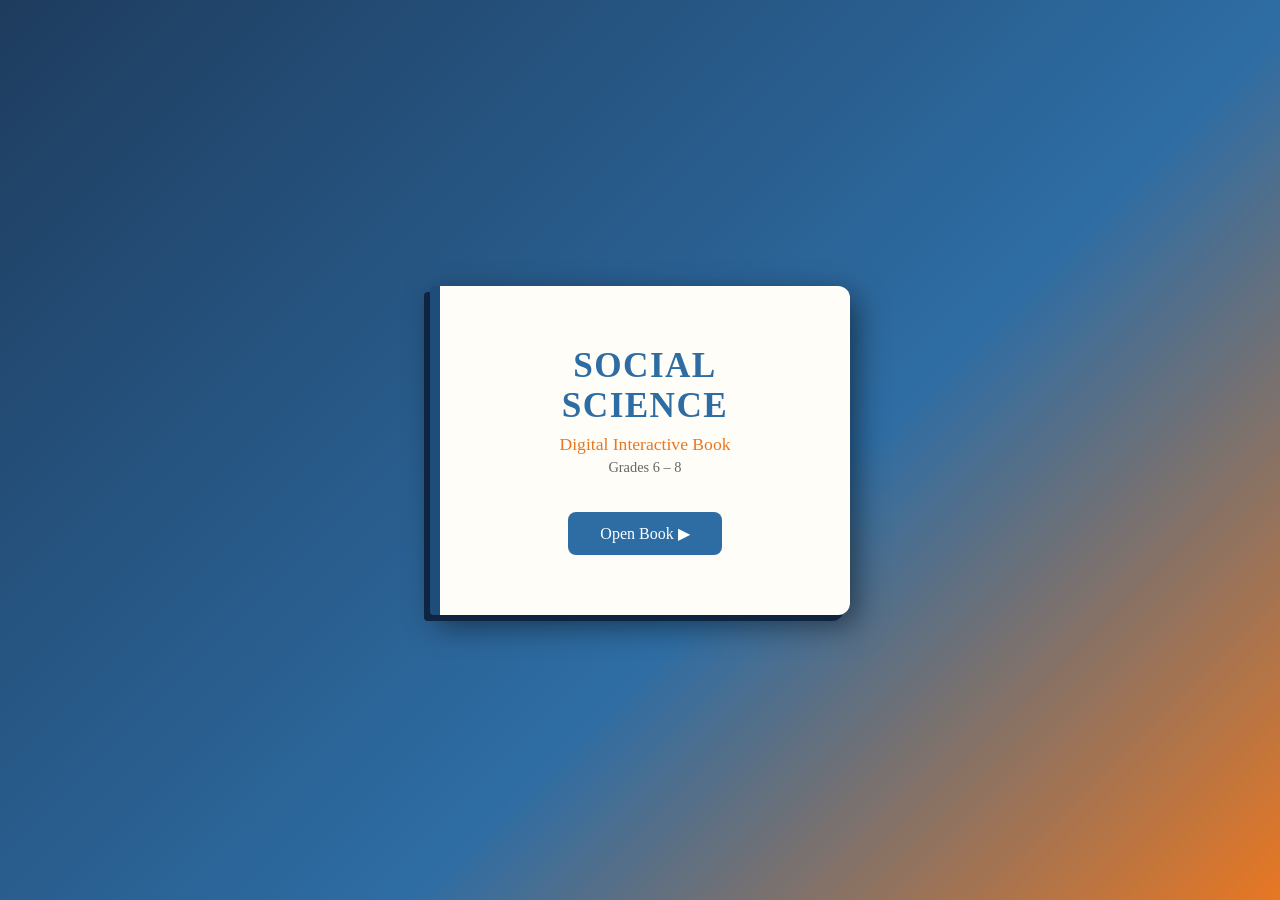
==== index.html @ 3fce73e2 "Add digital interactive Social Science book (HTML/CSS/JS) Agent-Logs-Url: https://github.com/indravi" ====
<!DOCTYPE html>
<html lang="en">
<head>
  <meta charset="UTF-8" />
  <meta name="viewport" content="width=device-width, initial-scale=1.0" />
  <title>Social Science – Digital Interactive Book</title>
  <link rel="stylesheet" href="style.css" />
</head>
<body>

  <!-- ===== COVER SCREEN ===== -->
  <div id="cover-screen" class="cover-screen">
    <div class="cover-book">
      <div class="cover-title">
        <span class="cover-subject">Social Science</span>
        <span class="cover-subtitle">Digital Interactive Book</span>
        <span class="cover-grade">Grades 6 – 8</span>
      </div>
      <button id="open-book-btn" class="btn-primary">Open Book ▶</button>
    </div>
  </div>

  <!-- ===== MAIN BOOK ===== -->
  <div id="app" class="app hidden">

    <!-- Top bar -->
    <header class="topbar">
      <button id="toc-toggle" class="icon-btn" title="Table of Contents">☰</button>
      <span class="topbar-title">Social Science</span>
      <button id="cover-btn" class="icon-btn" title="Back to Cover">⌂</button>
    </header>

    <!-- Table of Contents drawer -->
    <aside id="toc-drawer" class="toc-drawer closed">
      <h2>Contents</h2>
      <ul id="toc-list"></ul>
    </aside>

    <!-- Book viewport -->
    <main class="book-container">
      <div id="book" class="book">

        <!-- Pages are injected by script.js -->

      </div>
    </main>

    <!-- Navigation bar -->
    <nav class="nav-bar">
      <button id="prev-btn" class="nav-btn" disabled>&#8592; Previous</button>
      <span id="page-indicator" class="page-indicator">Page 1</span>
      <button id="next-btn" class="nav-btn">Next &#8594;</button>
    </nav>

  </div>

  <!-- ===== QUIZ MODAL ===== -->
  <div id="quiz-modal" class="modal hidden">
    <div class="modal-card">
      <button id="quiz-close" class="modal-close">&#10005;</button>
      <h2 id="quiz-title">Quick Quiz</h2>
      <div id="quiz-body"></div>
      <button id="quiz-submit" class="btn-primary">Submit</button>
      <div id="quiz-result" class="quiz-result hidden"></div>
    </div>
  </div>

  <script src="script.js"></script>
</body>
</html>
---- style.css ----
/* ============================================================
   Social Science – Digital Interactive Book  |  style.css
   ============================================================ */

/* ---------- Reset & variables ---------- */
*, *::before, *::after { box-sizing: border-box; margin: 0; padding: 0; }

:root {
  --clr-bg:        #f0ede6;
  --clr-paper:     #fffdf7;
  --clr-shadow:    rgba(0,0,0,.25);
  --clr-primary:   #2e6da4;
  --clr-primary-d: #1e4d7b;
  --clr-accent:    #e87722;
  --clr-text:      #1a1a1a;
  --clr-muted:     #666;
  --clr-border:    #ccc;
  --radius:        8px;
  --transition:    .35s ease;
  --page-w:        720px;
  --page-h:        520px;
}

body {
  font-family: "Georgia", serif;
  background: var(--clr-bg);
  color: var(--clr-text);
  min-height: 100vh;
  overflow-x: hidden;
}

/* ---------- Utility ---------- */
.hidden { display: none !important; }

/* ---------- Cover screen ---------- */
.cover-screen {
  min-height: 100vh;
  display: flex;
  align-items: center;
  justify-content: center;
  background: linear-gradient(135deg, #1e3c5e 0%, #2e6da4 60%, #e87722 100%);
}

.cover-book {
  background: var(--clr-paper);
  border-radius: 4px 12px 12px 4px;
  box-shadow: -6px 6px 0 #0e2440, 6px 10px 30px rgba(0,0,0,.5);
  padding: 60px 50px;
  text-align: center;
  max-width: 420px;
  width: 90%;
  border-left: 10px solid var(--clr-primary-d);
}

.cover-subject {
  display: block;
  font-size: 2.2rem;
  font-weight: bold;
  color: var(--clr-primary);
  letter-spacing: .04em;
  text-transform: uppercase;
}

.cover-subtitle {
  display: block;
  font-size: 1.1rem;
  color: var(--clr-accent);
  margin: 8px 0 4px;
}

.cover-grade {
  display: block;
  font-size: .9rem;
  color: var(--clr-muted);
  margin-bottom: 36px;
}

/* ---------- Buttons ---------- */
.btn-primary {
  background: var(--clr-primary);
  color: #fff;
  border: none;
  padding: 12px 32px;
  font-size: 1rem;
  font-family: inherit;
  border-radius: var(--radius);
  cursor: pointer;
  transition: background var(--transition), transform .15s;
}
.btn-primary:hover  { background: var(--clr-primary-d); transform: translateY(-2px); }
.btn-primary:active { transform: translateY(0); }

/* ---------- App layout ---------- */
.app {
  display: flex;
  flex-direction: column;
  min-height: 100vh;
}

/* Top bar */
.topbar {
  display: flex;
  align-items: center;
  justify-content: space-between;
  background: var(--clr-primary);
  color: #fff;
  padding: 10px 16px;
  position: sticky;
  top: 0;
  z-index: 100;
}
.topbar-title { font-size: 1.1rem; font-weight: bold; letter-spacing: .05em; }
.icon-btn {
  background: none;
  border: none;
  color: #fff;
  font-size: 1.3rem;
  cursor: pointer;
  padding: 4px 8px;
  border-radius: var(--radius);
  transition: background var(--transition);
}
.icon-btn:hover { background: rgba(255,255,255,.15); }

/* ToC drawer */
.toc-drawer {
  position: fixed;
  top: 0; left: 0;
  height: 100vh;
  width: 270px;
  background: #fff;
  box-shadow: 4px 0 16px rgba(0,0,0,.15);
  padding: 60px 20px 20px;
  z-index: 200;
  overflow-y: auto;
  transform: translateX(0);
  transition: transform var(--transition);
}
.toc-drawer.closed { transform: translateX(-100%); }
.toc-drawer h2 { color: var(--clr-primary); margin-bottom: 16px; font-size: 1.1rem; }
#toc-list { list-style: none; }
#toc-list li {
  padding: 8px 10px;
  cursor: pointer;
  border-radius: var(--radius);
  font-size: .9rem;
  transition: background var(--transition);
}
#toc-list li:hover        { background: #f0f4f8; color: var(--clr-primary); }
#toc-list li.toc-chapter  { font-weight: bold; color: var(--clr-primary); font-size: .95rem; pointer-events: none; }
#toc-list li.toc-page     { padding-left: 22px; color: var(--clr-muted); pointer-events: auto; }
#toc-list li.toc-page:hover { color: var(--clr-primary); }

/* Overlay when drawer open */
#toc-overlay {
  display: none;
  position: fixed; inset: 0;
  background: rgba(0,0,0,.3);
  z-index: 150;
}
#toc-overlay.visible { display: block; }

/* ---------- Book container ---------- */
.book-container {
  flex: 1;
  display: flex;
  align-items: center;
  justify-content: center;
  padding: 24px 16px 8px;
}

.book {
  width: var(--page-w);
  max-width: 100%;
  min-height: var(--page-h);
  background: var(--clr-paper);
  border-radius: 2px 10px 10px 2px;
  box-shadow: -4px 4px 0 #c8b89a, 6px 8px 24px rgba(0,0,0,.3);
  border-left: 8px solid #c8b89a;
  position: relative;
  overflow: hidden;
}

/* ---------- Pages ---------- */
.page {
  display: none;
  padding: 36px 40px;
  min-height: var(--page-h);
  animation: fadeIn .4s ease;
}
.page.active { display: block; }

@keyframes fadeIn {
  from { opacity: 0; transform: translateX(20px); }
  to   { opacity: 1; transform: translateX(0); }
}

/* Chapter title page */
.page-chapter-title {
  display: flex;
  flex-direction: column;
  align-items: center;
  justify-content: center;
  text-align: center;
  gap: 14px;
  background: linear-gradient(160deg, #eef4fb 0%, var(--clr-paper) 100%);
}

.chapter-number {
  font-size: .85rem;
  font-weight: bold;
  color: var(--clr-accent);
  text-transform: uppercase;
  letter-spacing: .12em;
}
.chapter-title-text {
  font-size: 1.9rem;
  color: var(--clr-primary);
  line-height: 1.25;
}
.chapter-icon { font-size: 3.5rem; }
.chapter-intro {
  max-width: 480px;
  color: var(--clr-muted);
  font-size: .95rem;
  line-height: 1.65;
}

/* Content page */
.page-content h2 {
  font-size: 1.3rem;
  color: var(--clr-primary);
  border-bottom: 2px solid var(--clr-primary);
  padding-bottom: 6px;
  margin-bottom: 16px;
}
.page-content h3 {
  font-size: 1.05rem;
  color: var(--clr-accent);
  margin: 18px 0 8px;
}
.page-content p {
  font-size: .93rem;
  line-height: 1.75;
  color: #222;
  margin-bottom: 12px;
}
.page-content ul, .page-content ol {
  margin: 8px 0 12px 22px;
  font-size: .93rem;
  line-height: 1.75;
}

/* Info box */
.info-box {
  background: #eef4fb;
  border-left: 4px solid var(--clr-primary);
  border-radius: 0 var(--radius) var(--radius) 0;
  padding: 12px 16px;
  margin: 16px 0;
  font-size: .88rem;
  color: #1a3a5c;
}
.info-box strong { display: block; margin-bottom: 4px; color: var(--clr-primary); }

/* Fact box */
.fact-box {
  background: #fff8ee;
  border-left: 4px solid var(--clr-accent);
  border-radius: 0 var(--radius) var(--radius) 0;
  padding: 12px 16px;
  margin: 16px 0;
  font-size: .88rem;
  color: #5a3000;
}
.fact-box strong { display: block; margin-bottom: 4px; color: var(--clr-accent); }

/* Map / image placeholder */
.img-frame {
  background: #dde8f2;
  border: 1px solid var(--clr-border);
  border-radius: var(--radius);
  padding: 14px;
  margin: 16px 0;
  text-align: center;
  font-size: .85rem;
  color: var(--clr-muted);
}
.img-frame .img-label {
  display: block;
  font-style: italic;
  margin-top: 6px;
}

/* Timeline */
.timeline { list-style: none; padding: 0; margin: 12px 0; }
.timeline li {
  display: flex;
  gap: 14px;
  padding: 8px 0;
  border-left: 3px solid var(--clr-primary);
  padding-left: 14px;
  margin-left: 6px;
  font-size: .88rem;
  line-height: 1.5;
}
.timeline li .tl-year {
  min-width: 52px;
  font-weight: bold;
  color: var(--clr-primary);
}

/* Two-column layout */
.two-col {
  display: grid;
  grid-template-columns: 1fr 1fr;
  gap: 16px;
  margin: 12px 0;
}
@media (max-width: 520px) { .two-col { grid-template-columns: 1fr; } }

/* Interactive activity */
.activity-box {
  background: #f4f9f4;
  border: 1px solid #aed6ae;
  border-radius: var(--radius);
  padding: 14px 16px;
  margin: 16px 0;
}
.activity-box h4 {
  color: #2a6e2a;
  font-size: .92rem;
  margin-bottom: 10px;
  text-transform: uppercase;
  letter-spacing: .06em;
}

/* Drag-and-drop matching */
.match-grid {
  display: flex;
  gap: 24px;
  margin-top: 8px;
}
.match-col { flex: 1; }
.match-col h5 { font-size: .8rem; text-transform: uppercase; color: var(--clr-muted); margin-bottom: 6px; letter-spacing: .05em; }
.match-item {
  background: #fff;
  border: 2px solid var(--clr-border);
  border-radius: 6px;
  padding: 7px 10px;
  margin-bottom: 6px;
  font-size: .85rem;
  cursor: grab;
  transition: border-color .2s, box-shadow .2s;
  user-select: none;
}
.match-item:hover    { border-color: var(--clr-primary); }
.match-item.dragging { opacity: .4; }
.match-item.matched  { border-color: #2a6e2a; background: #f4f9f4; color: #2a6e2a; cursor: default; }

.match-drop {
  background: #f8f8f8;
  border: 2px dashed var(--clr-border);
  border-radius: 6px;
  padding: 7px 10px;
  margin-bottom: 6px;
  font-size: .85rem;
  min-height: 36px;
  transition: border-color .2s, background .2s;
}
.match-drop.drag-over { border-color: var(--clr-primary); background: #eef4fb; }
.match-drop.correct   { border-color: #2a6e2a; background: #f4f9f4; color: #2a6e2a; }
.match-drop.wrong     { border-color: #c0392b; background: #fdf0ee; color: #c0392b; }

/* Quiz button inside page */
.quiz-trigger-btn {
  display: inline-flex;
  align-items: center;
  gap: 6px;
  background: var(--clr-accent);
  color: #fff;
  border: none;
  padding: 9px 20px;
  font-family: inherit;
  font-size: .9rem;
  border-radius: var(--radius);
  cursor: pointer;
  margin-top: 10px;
  transition: background var(--transition);
}
.quiz-trigger-btn:hover { background: #c45e0c; }

/* ---------- Nav bar ---------- */
.nav-bar {
  display: flex;
  align-items: center;
  justify-content: space-between;
  padding: 12px 24px;
  background: #fff;
  border-top: 1px solid var(--clr-border);
  position: sticky;
  bottom: 0;
}
.nav-btn {
  background: var(--clr-primary);
  color: #fff;
  border: none;
  padding: 9px 22px;
  font-family: inherit;
  font-size: .9rem;
  border-radius: var(--radius);
  cursor: pointer;
  transition: background var(--transition);
}
.nav-btn:hover    { background: var(--clr-primary-d); }
.nav-btn:disabled { background: #bbb; cursor: default; }
.page-indicator { font-size: .85rem; color: var(--clr-muted); }

/* ---------- Quiz modal ---------- */
.modal {
  position: fixed; inset: 0;
  background: rgba(0,0,0,.45);
  display: flex;
  align-items: center;
  justify-content: center;
  z-index: 500;
}

.modal-card {
  background: #fff;
  border-radius: 12px;
  padding: 30px 28px;
  width: min(480px, 92vw);
  position: relative;
  box-shadow: 0 8px 32px rgba(0,0,0,.25);
  max-height: 80vh;
  overflow-y: auto;
}
.modal-close {
  position: absolute;
  top: 12px; right: 14px;
  background: none;
  border: none;
  font-size: 1.1rem;
  cursor: pointer;
  color: var(--clr-muted);
}
.modal-close:hover { color: var(--clr-text); }
#quiz-title { color: var(--clr-primary); margin-bottom: 18px; font-size: 1.2rem; }

.quiz-question { font-size: .95rem; margin-bottom: 14px; line-height: 1.55; }
.quiz-options { list-style: none; margin-bottom: 18px; }
.quiz-options li {
  padding: 9px 14px;
  border: 2px solid var(--clr-border);
  border-radius: var(--radius);
  margin-bottom: 7px;
  cursor: pointer;
  font-size: .9rem;
  transition: border-color .2s, background .2s;
}
.quiz-options li:hover            { border-color: var(--clr-primary); background: #f0f4f8; }
.quiz-options li.selected         { border-color: var(--clr-primary); background: #eef4fb; }
.quiz-options li.correct-answer   { border-color: #2a6e2a; background: #f4f9f4; }
.quiz-options li.wrong-answer     { border-color: #c0392b; background: #fdf0ee; }

.quiz-result {
  margin-top: 14px;
  padding: 12px 16px;
  border-radius: var(--radius);
  font-size: .9rem;
  line-height: 1.5;
}
.quiz-result.pass { background: #f4f9f4; color: #2a6e2a; border: 1px solid #aed6ae; }
.quiz-result.fail { background: #fdf0ee; color: #c0392b; border: 1px solid #f5b7b1; }

/* ---------- Responsive ---------- */
@media (max-width: 768px) {
  :root { --page-w: 100%; --page-h: auto; }
  .page { padding: 20px 18px; }
  .match-grid { flex-direction: column; }
}
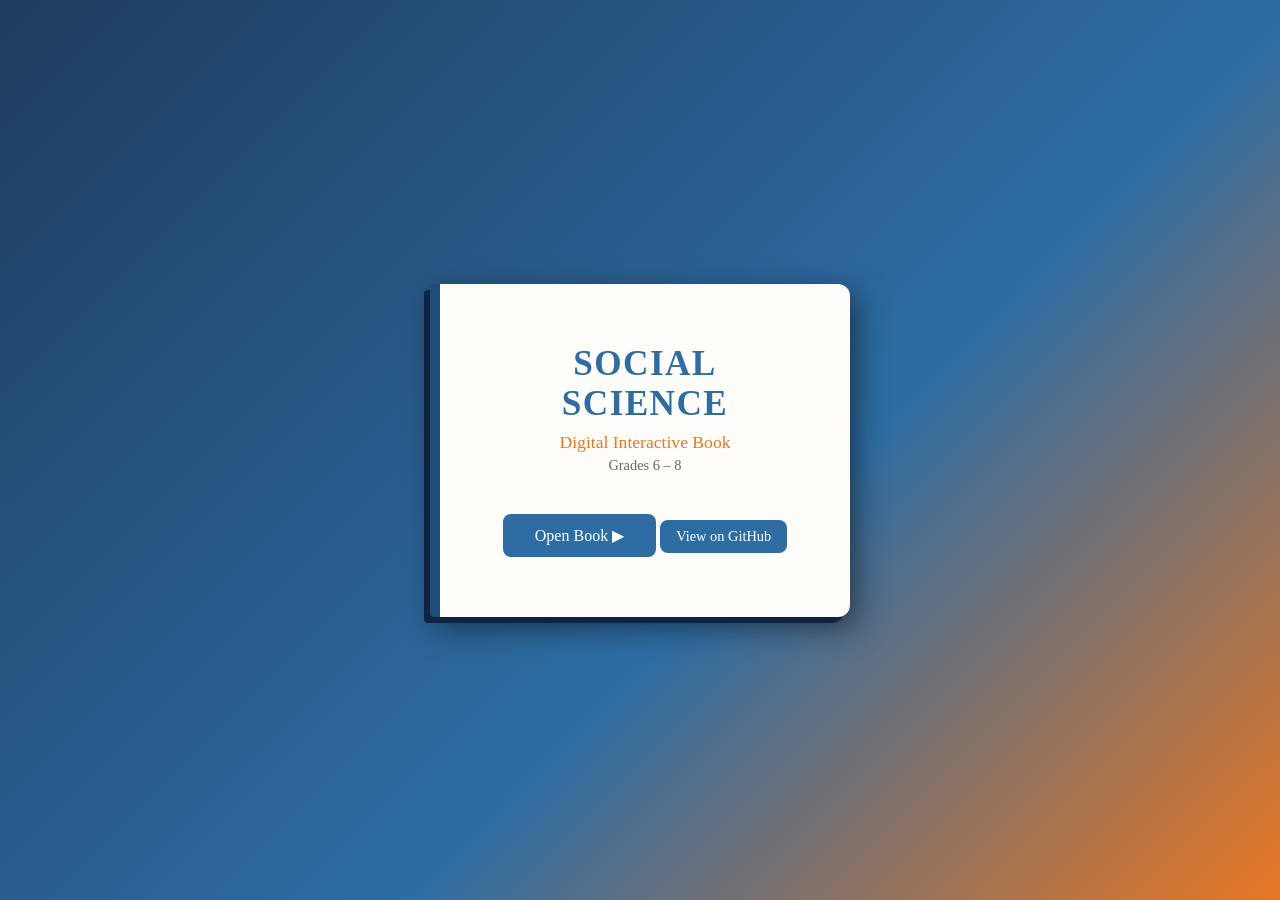
==== commit 12911606: "Checkpoint from VS Code for cloud agent session" ====
--- a/index.html
+++ b/index.html
@@ -17,6 +17,7 @@
         <span class="cover-grade">Grades 6 – 8</span>
       </div>
       <button id="open-book-btn" class="btn-primary">Open Book ▶</button>
+      <a href="https://github.com/indravikram15-ship-it/Socialscience" target="_blank" class="github-link">View on GitHub</a>
     </div>
   </div>
 
--- a/style.css
+++ b/style.css
@@ -90,6 +90,21 @@
 .btn-primary:hover  { background: var(--clr-primary-d); transform: translateY(-2px); }
 .btn-primary:active { transform: translateY(0); }
 
+.github-link {
+  display: inline-block;
+  background: var(--clr-primary);
+  color: #fff;
+  padding: 8px 16px;
+  font-size: 0.9rem;
+  font-family: inherit;
+  border-radius: var(--radius);
+  text-decoration: none;
+  transition: background var(--transition), transform .15s;
+  margin-top: 10px;
+}
+.github-link:hover { background: var(--clr-primary-d); transform: translateY(-2px); }
+.github-link:active { transform: translateY(0); }
+
 /* ---------- App layout ---------- */
 .app {
   display: flex;
